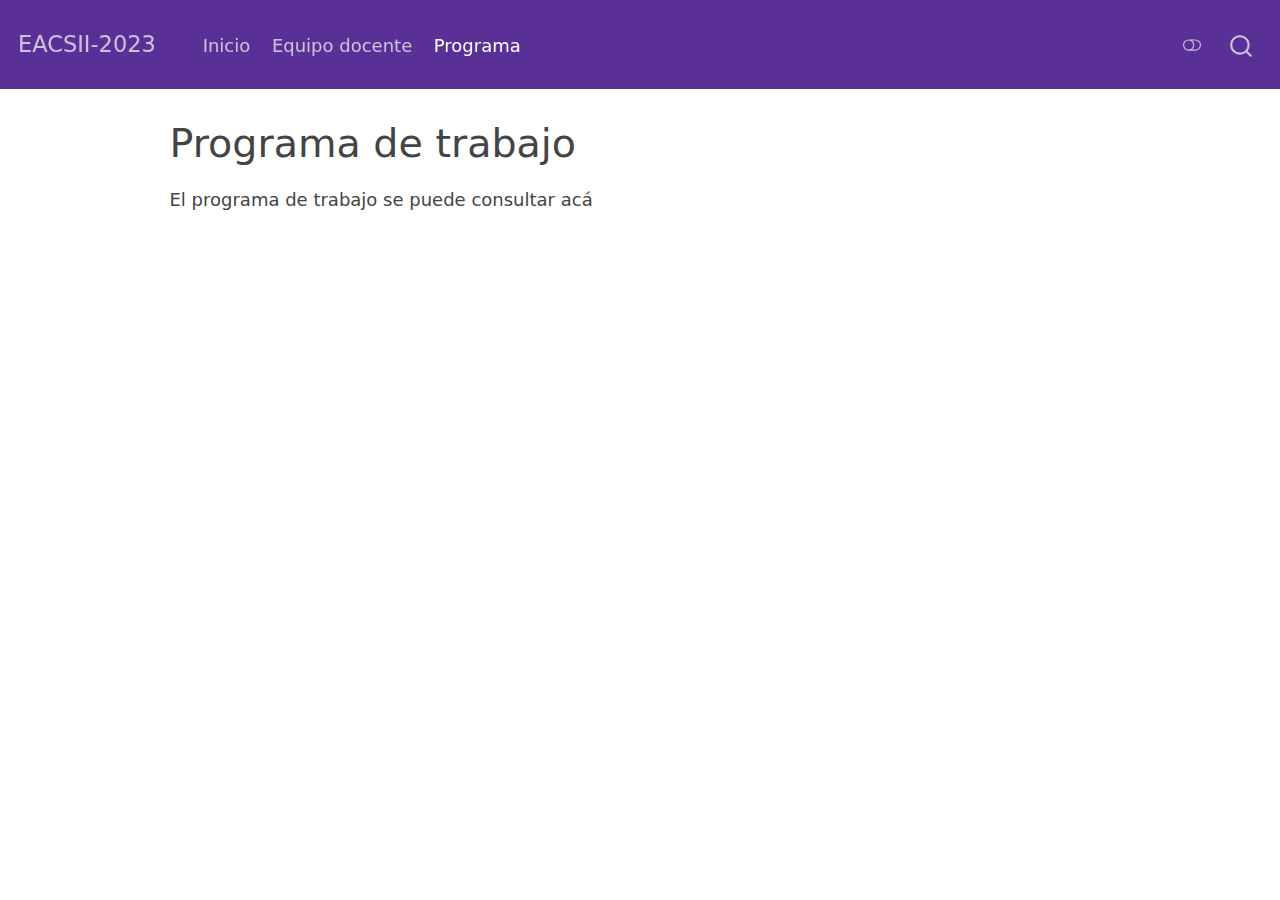
==== docs/about.html @ fce1d046 "Initial commit" ====
<!DOCTYPE html>
<html xmlns="http://www.w3.org/1999/xhtml" lang="en" xml:lang="en"><head>

<meta charset="utf-8">
<meta name="generator" content="quarto-1.2.269">

<meta name="viewport" content="width=device-width, initial-scale=1.0, user-scalable=yes">


<title>EACSII-2023 - Programa de trabajo</title>
<style>
code{white-space: pre-wrap;}
span.smallcaps{font-variant: small-caps;}
div.columns{display: flex; gap: min(4vw, 1.5em);}
div.column{flex: auto; overflow-x: auto;}
div.hanging-indent{margin-left: 1.5em; text-indent: -1.5em;}
ul.task-list{list-style: none;}
ul.task-list li input[type="checkbox"] {
  width: 0.8em;
  margin: 0 0.8em 0.2em -1.6em;
  vertical-align: middle;
}
</style>


<script src="site_libs/quarto-nav/quarto-nav.js"></script>
<script src="site_libs/quarto-nav/headroom.min.js"></script>
<script src="site_libs/clipboard/clipboard.min.js"></script>
<script src="site_libs/quarto-search/autocomplete.umd.js"></script>
<script src="site_libs/quarto-search/fuse.min.js"></script>
<script src="site_libs/quarto-search/quarto-search.js"></script>
<meta name="quarto:offset" content="./">
<script src="site_libs/quarto-html/quarto.js"></script>
<script src="site_libs/quarto-html/popper.min.js"></script>
<script src="site_libs/quarto-html/tippy.umd.min.js"></script>
<script src="site_libs/quarto-html/anchor.min.js"></script>
<link href="site_libs/quarto-html/tippy.css" rel="stylesheet">
<link href="site_libs/quarto-html/quarto-syntax-highlighting.css" rel="stylesheet" class="quarto-color-scheme" id="quarto-text-highlighting-styles">
<link href="site_libs/quarto-html/quarto-syntax-highlighting-dark.css" rel="prefetch" class="quarto-color-scheme quarto-color-alternate" id="quarto-text-highlighting-styles">
<script src="site_libs/bootstrap/bootstrap.min.js"></script>
<link href="site_libs/bootstrap/bootstrap-icons.css" rel="stylesheet">
<link href="site_libs/bootstrap/bootstrap.min.css" rel="stylesheet" class="quarto-color-scheme" id="quarto-bootstrap" data-mode="light">
<link href="site_libs/bootstrap/bootstrap-dark.min.css" rel="prefetch" class="quarto-color-scheme quarto-color-alternate" id="quarto-bootstrap" data-mode="dark">
<script id="quarto-search-options" type="application/json">{
  "location": "navbar",
  "copy-button": false,
  "collapse-after": 3,
  "panel-placement": "end",
  "type": "overlay",
  "limit": 20,
  "language": {
    "search-no-results-text": "No results",
    "search-matching-documents-text": "matching documents",
    "search-copy-link-title": "Copy link to search",
    "search-hide-matches-text": "Hide additional matches",
    "search-more-match-text": "more match in this document",
    "search-more-matches-text": "more matches in this document",
    "search-clear-button-title": "Clear",
    "search-detached-cancel-button-title": "Cancel",
    "search-submit-button-title": "Submit"
  }
}</script>


<link rel="stylesheet" href="styles.css">
</head>

<body class="nav-fixed">

<div id="quarto-search-results"></div>
  <header id="quarto-header" class="headroom fixed-top">
    <nav class="navbar navbar-expand-lg navbar-dark ">
      <div class="navbar-container container-fluid">
      <div class="navbar-brand-container">
    <a class="navbar-brand" href="./index.html">
    <span class="navbar-title">EACSII-2023</span>
    </a>
  </div>
          <button class="navbar-toggler" type="button" data-bs-toggle="collapse" data-bs-target="#navbarCollapse" aria-controls="navbarCollapse" aria-expanded="false" aria-label="Toggle navigation" onclick="if (window.quartoToggleHeadroom) { window.quartoToggleHeadroom(); }">
  <span class="navbar-toggler-icon"></span>
</button>
          <div class="collapse navbar-collapse" id="navbarCollapse">
            <ul class="navbar-nav navbar-nav-scroll me-auto">
  <li class="nav-item">
    <a class="nav-link" href="./index.html">
 <span class="menu-text">Inicio</span></a>
  </li>  
  <li class="nav-item">
    <a class="nav-link" href="./equipo.html">
 <span class="menu-text">Equipo docente</span></a>
  </li>  
  <li class="nav-item">
    <a class="nav-link active" href="./about.html" aria-current="page">
 <span class="menu-text">Programa</span></a>
  </li>  
</ul>
              <div class="quarto-toggle-container">
                  <a href="" class="quarto-color-scheme-toggle nav-link" onclick="window.quartoToggleColorScheme(); return false;" title="Toggle dark mode"><i class="bi"></i></a>
              </div>
              <div id="quarto-search" class="" title="Search"></div>
          </div> <!-- /navcollapse -->
      </div> <!-- /container-fluid -->
    </nav>
</header>
<!-- content -->
<div id="quarto-content" class="quarto-container page-columns page-rows-contents page-layout-article page-navbar">
<!-- sidebar -->
<!-- margin-sidebar -->
    <div id="quarto-margin-sidebar" class="sidebar margin-sidebar">
        
    </div>
<!-- main -->
<main class="content" id="quarto-document-content">

<header id="title-block-header" class="quarto-title-block default">
<div class="quarto-title">
<h1 class="title">Programa de trabajo</h1>
</div>



<div class="quarto-title-meta">

    
  
    
  </div>
  

</header>

<p>El programa de trabajo se puede consultar acá</p>
<iframe src="./EACSII2023-2.pdf" title="Plan de Trabajo" width="960" height="500">
</iframe>



</main> <!-- /main -->
<script id="quarto-html-after-body" type="application/javascript">
window.document.addEventListener("DOMContentLoaded", function (event) {
  const toggleBodyColorMode = (bsSheetEl) => {
    const mode = bsSheetEl.getAttribute("data-mode");
    const bodyEl = window.document.querySelector("body");
    if (mode === "dark") {
      bodyEl.classList.add("quarto-dark");
      bodyEl.classList.remove("quarto-light");
    } else {
      bodyEl.classList.add("quarto-light");
      bodyEl.classList.remove("quarto-dark");
    }
  }
  const toggleBodyColorPrimary = () => {
    const bsSheetEl = window.document.querySelector("link#quarto-bootstrap");
    if (bsSheetEl) {
      toggleBodyColorMode(bsSheetEl);
    }
  }
  toggleBodyColorPrimary();  
  const disableStylesheet = (stylesheets) => {
    for (let i=0; i < stylesheets.length; i++) {
      const stylesheet = stylesheets[i];
      stylesheet.rel = 'prefetch';
    }
  }
  const enableStylesheet = (stylesheets) => {
    for (let i=0; i < stylesheets.length; i++) {
      const stylesheet = stylesheets[i];
      stylesheet.rel = 'stylesheet';
    }
  }
  const manageTransitions = (selector, allowTransitions) => {
    const els = window.document.querySelectorAll(selector);
    for (let i=0; i < els.length; i++) {
      const el = els[i];
      if (allowTransitions) {
        el.classList.remove('notransition');
      } else {
        el.classList.add('notransition');
      }
    }
  }
  const toggleColorMode = (alternate) => {
    // Switch the stylesheets
    const alternateStylesheets = window.document.querySelectorAll('link.quarto-color-scheme.quarto-color-alternate');
    manageTransitions('#quarto-margin-sidebar .nav-link', false);
    if (alternate) {
      enableStylesheet(alternateStylesheets);
      for (const sheetNode of alternateStylesheets) {
        if (sheetNode.id === "quarto-bootstrap") {
          toggleBodyColorMode(sheetNode);
        }
      }
    } else {
      disableStylesheet(alternateStylesheets);
      toggleBodyColorPrimary();
    }
    manageTransitions('#quarto-margin-sidebar .nav-link', true);
    // Switch the toggles
    const toggles = window.document.querySelectorAll('.quarto-color-scheme-toggle');
    for (let i=0; i < toggles.length; i++) {
      const toggle = toggles[i];
      if (toggle) {
        if (alternate) {
          toggle.classList.add("alternate");     
        } else {
          toggle.classList.remove("alternate");
        }
      }
    }
    // Hack to workaround the fact that safari doesn't
    // properly recolor the scrollbar when toggling (#1455)
    if (navigator.userAgent.indexOf('Safari') > 0 && navigator.userAgent.indexOf('Chrome') == -1) {
      manageTransitions("body", false);
      window.scrollTo(0, 1);
      setTimeout(() => {
        window.scrollTo(0, 0);
        manageTransitions("body", true);
      }, 40);  
    }
  }
  const isFileUrl = () => { 
    return window.location.protocol === 'file:';
  }
  const hasAlternateSentinel = () => {  
    let styleSentinel = getColorSchemeSentinel();
    if (styleSentinel !== null) {
      return styleSentinel === "alternate";
    } else {
      return false;
    }
  }
  const setStyleSentinel = (alternate) => {
    const value = alternate ? "alternate" : "default";
    if (!isFileUrl()) {
      window.localStorage.setItem("quarto-color-scheme", value);
    } else {
      localAlternateSentinel = value;
    }
  }
  const getColorSchemeSentinel = () => {
    if (!isFileUrl()) {
      const storageValue = window.localStorage.getItem("quarto-color-scheme");
      return storageValue != null ? storageValue : localAlternateSentinel;
    } else {
      return localAlternateSentinel;
    }
  }
  let localAlternateSentinel = 'default';
  // Dark / light mode switch
  window.quartoToggleColorScheme = () => {
    // Read the current dark / light value 
    let toAlternate = !hasAlternateSentinel();
    toggleColorMode(toAlternate);
    setStyleSentinel(toAlternate);
  };
  // Ensure there is a toggle, if there isn't float one in the top right
  if (window.document.querySelector('.quarto-color-scheme-toggle') === null) {
    const a = window.document.createElement('a');
    a.classList.add('top-right');
    a.classList.add('quarto-color-scheme-toggle');
    a.href = "";
    a.onclick = function() { try { window.quartoToggleColorScheme(); } catch {} return false; };
    const i = window.document.createElement("i");
    i.classList.add('bi');
    a.appendChild(i);
    window.document.body.appendChild(a);
  }
  // Switch to dark mode if need be
  if (hasAlternateSentinel()) {
    toggleColorMode(true);
  } else {
    toggleColorMode(false);
  }
  const icon = "";
  const anchorJS = new window.AnchorJS();
  anchorJS.options = {
    placement: 'right',
    icon: icon
  };
  anchorJS.add('.anchored');
  const clipboard = new window.ClipboardJS('.code-copy-button', {
    target: function(trigger) {
      return trigger.previousElementSibling;
    }
  });
  clipboard.on('success', function(e) {
    // button target
    const button = e.trigger;
    // don't keep focus
    button.blur();
    // flash "checked"
    button.classList.add('code-copy-button-checked');
    var currentTitle = button.getAttribute("title");
    button.setAttribute("title", "Copied!");
    let tooltip;
    if (window.bootstrap) {
      button.setAttribute("data-bs-toggle", "tooltip");
      button.setAttribute("data-bs-placement", "left");
      button.setAttribute("data-bs-title", "Copied!");
      tooltip = new bootstrap.Tooltip(button, 
        { trigger: "manual", 
          customClass: "code-copy-button-tooltip",
          offset: [0, -8]});
      tooltip.show();    
    }
    setTimeout(function() {
      if (tooltip) {
        tooltip.hide();
        button.removeAttribute("data-bs-title");
        button.removeAttribute("data-bs-toggle");
        button.removeAttribute("data-bs-placement");
      }
      button.setAttribute("title", currentTitle);
      button.classList.remove('code-copy-button-checked');
    }, 1000);
    // clear code selection
    e.clearSelection();
  });
  function tippyHover(el, contentFn) {
    const config = {
      allowHTML: true,
      content: contentFn,
      maxWidth: 500,
      delay: 100,
      arrow: false,
      appendTo: function(el) {
          return el.parentElement;
      },
      interactive: true,
      interactiveBorder: 10,
      theme: 'quarto',
      placement: 'bottom-start'
    };
    window.tippy(el, config); 
  }
  const noterefs = window.document.querySelectorAll('a[role="doc-noteref"]');
  for (var i=0; i<noterefs.length; i++) {
    const ref = noterefs[i];
    tippyHover(ref, function() {
      // use id or data attribute instead here
      let href = ref.getAttribute('data-footnote-href') || ref.getAttribute('href');
      try { href = new URL(href).hash; } catch {}
      const id = href.replace(/^#\/?/, "");
      const note = window.document.getElementById(id);
      return note.innerHTML;
    });
  }
  const findCites = (el) => {
    const parentEl = el.parentElement;
    if (parentEl) {
      const cites = parentEl.dataset.cites;
      if (cites) {
        return {
          el,
          cites: cites.split(' ')
        };
      } else {
        return findCites(el.parentElement)
      }
    } else {
      return undefined;
    }
  };
  var bibliorefs = window.document.querySelectorAll('a[role="doc-biblioref"]');
  for (var i=0; i<bibliorefs.length; i++) {
    const ref = bibliorefs[i];
    const citeInfo = findCites(ref);
    if (citeInfo) {
      tippyHover(citeInfo.el, function() {
        var popup = window.document.createElement('div');
        citeInfo.cites.forEach(function(cite) {
          var citeDiv = window.document.createElement('div');
          citeDiv.classList.add('hanging-indent');
          citeDiv.classList.add('csl-entry');
          var biblioDiv = window.document.getElementById('ref-' + cite);
          if (biblioDiv) {
            citeDiv.innerHTML = biblioDiv.innerHTML;
          }
          popup.appendChild(citeDiv);
        });
        return popup.innerHTML;
      });
    }
  }
});
</script>
</div> <!-- /content -->



</body></html>
---- docs/site_libs/quarto-html/tippy.css ----
.tippy-box[data-animation=fade][data-state=hidden]{opacity:0}[data-tippy-root]{max-width:calc(100vw - 10px)}.tippy-box{position:relative;background-color:#333;color:#fff;border-radius:4px;font-size:14px;line-height:1.4;white-space:normal;outline:0;transition-property:transform,visibility,opacity}.tippy-box[data-placement^=top]>.tippy-arrow{bottom:0}.tippy-box[data-placement^=top]>.tippy-arrow:before{bottom:-7px;left:0;border-width:8px 8px 0;border-top-color:initial;transform-origin:center top}.tippy-box[data-placement^=bottom]>.tippy-arrow{top:0}.tippy-box[data-placement^=bottom]>.tippy-arrow:before{top:-7px;left:0;border-width:0 8px 8px;border-bottom-color:initial;transform-origin:center bottom}.tippy-box[data-placement^=left]>.tippy-arrow{right:0}.tippy-box[data-placement^=left]>.tippy-arrow:before{border-width:8px 0 8px 8px;border-left-color:initial;right:-7px;transform-origin:center left}.tippy-box[data-placement^=right]>.tippy-arrow{left:0}.tippy-box[data-placement^=right]>.tippy-arrow:before{left:-7px;border-width:8px 8px 8px 0;border-right-color:initial;transform-origin:center right}.tippy-box[data-inertia][data-state=visible]{transition-timing-function:cubic-bezier(.54,1.5,.38,1.11)}.tippy-arrow{width:16px;height:16px;color:#333}.tippy-arrow:before{content:"";position:absolute;border-color:transparent;border-style:solid}.tippy-content{position:relative;padding:5px 9px;z-index:1}
---- docs/site_libs/quarto-html/quarto-syntax-highlighting.css ----
/* quarto syntax highlight colors */
:root {
  --quarto-hl-ot-color: #003B4F;
  --quarto-hl-at-color: #657422;
  --quarto-hl-ss-color: #20794D;
  --quarto-hl-an-color: #5E5E5E;
  --quarto-hl-fu-color: #4758AB;
  --quarto-hl-st-color: #20794D;
  --quarto-hl-cf-color: #003B4F;
  --quarto-hl-op-color: #5E5E5E;
  --quarto-hl-er-color: #AD0000;
  --quarto-hl-bn-color: #AD0000;
  --quarto-hl-al-color: #AD0000;
  --quarto-hl-va-color: #111111;
  --quarto-hl-bu-color: inherit;
  --quarto-hl-ex-color: inherit;
  --quarto-hl-pp-color: #AD0000;
  --quarto-hl-in-color: #5E5E5E;
  --quarto-hl-vs-color: #20794D;
  --quarto-hl-wa-color: #5E5E5E;
  --quarto-hl-do-color: #5E5E5E;
  --quarto-hl-im-color: #00769E;
  --quarto-hl-ch-color: #20794D;
  --quarto-hl-dt-color: #AD0000;
  --quarto-hl-fl-color: #AD0000;
  --quarto-hl-co-color: #5E5E5E;
  --quarto-hl-cv-color: #5E5E5E;
  --quarto-hl-cn-color: #8f5902;
  --quarto-hl-sc-color: #5E5E5E;
  --quarto-hl-dv-color: #AD0000;
  --quarto-hl-kw-color: #003B4F;
}

/* other quarto variables */
:root {
  --quarto-font-monospace: SFMono-Regular, Menlo, Monaco, Consolas, "Liberation Mono", "Courier New", monospace;
}

pre > code.sourceCode > span {
  color: #003B4F;
}

code span {
  color: #003B4F;
}

code.sourceCode > span {
  color: #003B4F;
}

div.sourceCode,
div.sourceCode pre.sourceCode {
  color: #003B4F;
}

code span.ot {
  color: #003B4F;
}

code span.at {
  color: #657422;
}

code span.ss {
  color: #20794D;
}

code span.an {
  color: #5E5E5E;
}

code span.fu {
  color: #4758AB;
}

code span.st {
  color: #20794D;
}

code span.cf {
  color: #003B4F;
}

code span.op {
  color: #5E5E5E;
}

code span.er {
  color: #AD0000;
}

code span.bn {
  color: #AD0000;
}

code span.al {
  color: #AD0000;
}

code span.va {
  color: #111111;
}

code span.pp {
  color: #AD0000;
}

code span.in {
  color: #5E5E5E;
}

code span.vs {
  color: #20794D;
}

code span.wa {
  color: #5E5E5E;
  font-style: italic;
}

code span.do {
  color: #5E5E5E;
  font-style: italic;
}

code span.im {
  color: #00769E;
}

code span.ch {
  color: #20794D;
}

code span.dt {
  color: #AD0000;
}

code span.fl {
  color: #AD0000;
}

code span.co {
  color: #5E5E5E;
}

code span.cv {
  color: #5E5E5E;
  font-style: italic;
}

code span.cn {
  color: #8f5902;
}

code span.sc {
  color: #5E5E5E;
}

code span.dv {
  color: #AD0000;
}

code span.kw {
  color: #003B4F;
}

.prevent-inlining {
  content: "</";
}

/*# sourceMappingURL=debc5d5d77c3f9108843748ff7464032.css.map */
---- docs/site_libs/quarto-html/quarto-syntax-highlighting-dark.css ----
/* quarto syntax highlight colors */
:root {
  --quarto-hl-al-color: #f07178;
  --quarto-hl-an-color: #d4d0ab;
  --quarto-hl-at-color: #00e0e0;
  --quarto-hl-bn-color: #d4d0ab;
  --quarto-hl-bu-color: #abe338;
  --quarto-hl-ch-color: #abe338;
  --quarto-hl-co-color: #f8f8f2;
  --quarto-hl-cv-color: #ffd700;
  --quarto-hl-cn-color: #ffd700;
  --quarto-hl-cf-color: #ffa07a;
  --quarto-hl-dt-color: #ffa07a;
  --quarto-hl-dv-color: #d4d0ab;
  --quarto-hl-do-color: #f8f8f2;
  --quarto-hl-er-color: #f07178;
  --quarto-hl-ex-color: #00e0e0;
  --quarto-hl-fl-color: #d4d0ab;
  --quarto-hl-fu-color: #ffa07a;
  --quarto-hl-im-color: #abe338;
  --quarto-hl-in-color: #d4d0ab;
  --quarto-hl-kw-color: #ffa07a;
  --quarto-hl-op-color: #ffa07a;
  --quarto-hl-ot-color: #00e0e0;
  --quarto-hl-pp-color: #dcc6e0;
  --quarto-hl-re-color: #00e0e0;
  --quarto-hl-sc-color: #abe338;
  --quarto-hl-ss-color: #abe338;
  --quarto-hl-st-color: #abe338;
  --quarto-hl-va-color: #00e0e0;
  --quarto-hl-vs-color: #abe338;
  --quarto-hl-wa-color: #dcc6e0;
}

/* other quarto variables */
:root {
  --quarto-font-monospace: SFMono-Regular, Menlo, Monaco, Consolas, "Liberation Mono", "Courier New", monospace;
}

code span.al {
  font-weight: bold;
  color: #f07178;
}

code span.an {
  color: #d4d0ab;
}

code span.at {
  color: #00e0e0;
}

code span.bn {
  color: #d4d0ab;
}

code span.bu {
  color: #abe338;
}

code span.ch {
  color: #abe338;
}

code span.co {
  font-style: italic;
  color: #f8f8f2;
}

code span.cv {
  color: #ffd700;
}

code span.cn {
  color: #ffd700;
}

code span.cf {
  font-weight: bold;
  color: #ffa07a;
}

code span.dt {
  color: #ffa07a;
}

code span.dv {
  color: #d4d0ab;
}

code span.do {
  color: #f8f8f2;
}

code span.er {
  color: #f07178;
  text-decoration: underline;
}

code span.ex {
  font-weight: bold;
  color: #00e0e0;
}

code span.fl {
  color: #d4d0ab;
}

code span.fu {
  color: #ffa07a;
}

code span.im {
  color: #abe338;
}

code span.in {
  color: #d4d0ab;
}

code span.kw {
  font-weight: bold;
  color: #ffa07a;
}

pre > code.sourceCode > span {
  color: #f8f8f2;
}

code span {
  color: #f8f8f2;
}

code.sourceCode > span {
  color: #f8f8f2;
}

div.sourceCode,
div.sourceCode pre.sourceCode {
  color: #f8f8f2;
}

code span.op {
  color: #ffa07a;
}

code span.ot {
  color: #00e0e0;
}

code span.pp {
  color: #dcc6e0;
}

code span.re {
  color: #00e0e0;
}

code span.sc {
  color: #abe338;
}

code span.ss {
  color: #abe338;
}

code span.st {
  color: #abe338;
}

code span.va {
  color: #00e0e0;
}

code span.vs {
  color: #abe338;
}

code span.wa {
  color: #dcc6e0;
}

.prevent-inlining {
  content: "</";
}

/*# sourceMappingURL=935a306eefa94366c21e1a970dddb765.css.map */
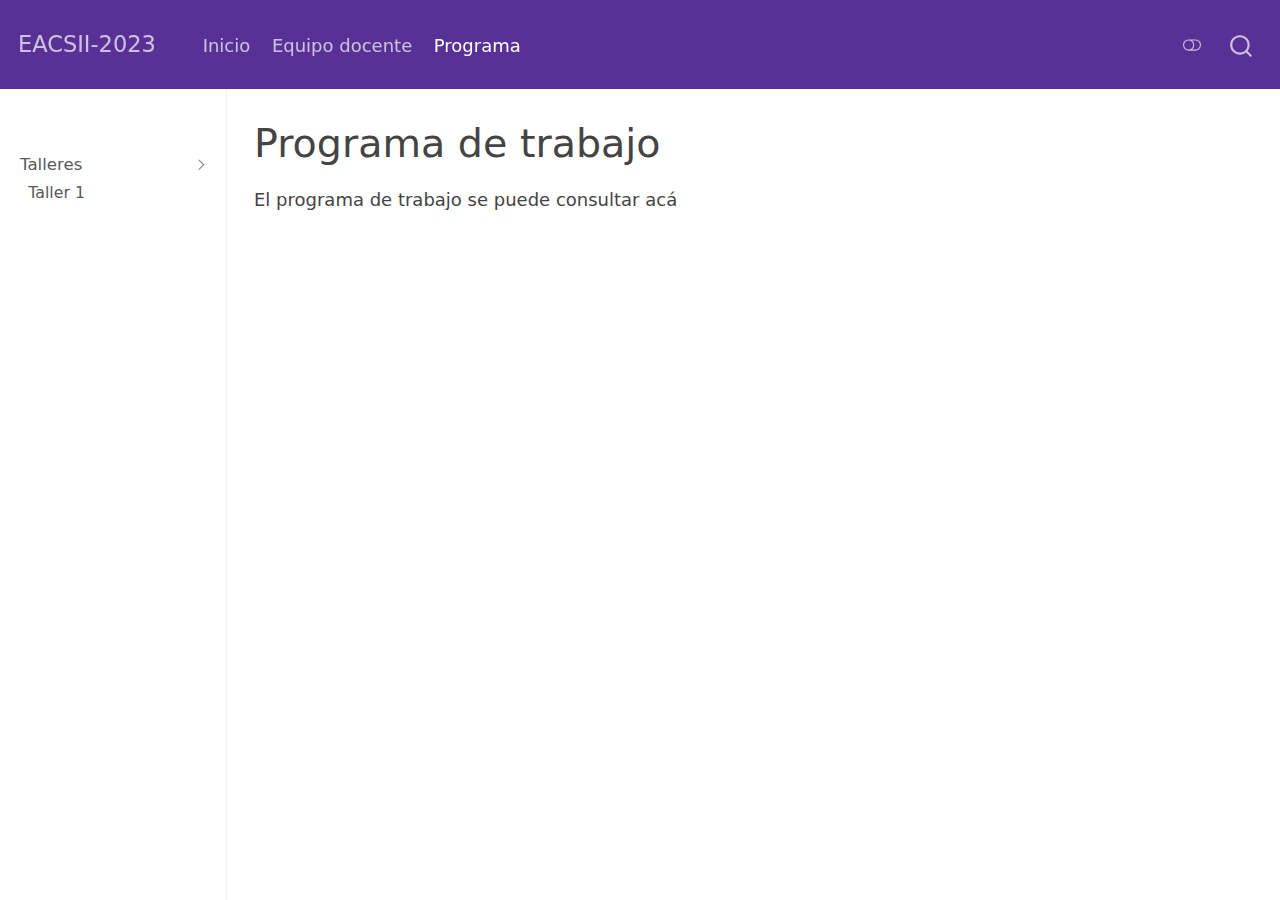
==== commit 521b72ba: "Taller1" ====
--- a/docs/about.html
+++ b/docs/about.html
@@ -65,7 +65,7 @@
 <link rel="stylesheet" href="styles.css">
 </head>
 
-<body class="nav-fixed">
+<body class="nav-sidebar docked nav-fixed">
 
 <div id="quarto-search-results"></div>
   <header id="quarto-header" class="headroom fixed-top">
@@ -101,10 +101,44 @@
           </div> <!-- /navcollapse -->
       </div> <!-- /container-fluid -->
     </nav>
+  <nav class="quarto-secondary-nav" data-bs-toggle="collapse" data-bs-target="#quarto-sidebar" aria-controls="quarto-sidebar" aria-expanded="false" aria-label="Toggle sidebar navigation" onclick="if (window.quartoToggleHeadroom) { window.quartoToggleHeadroom(); }">
+    <div class="container-fluid d-flex justify-content-between">
+      <h1 class="quarto-secondary-nav-title">Programa de trabajo</h1>
+      <button type="button" class="quarto-btn-toggle btn" aria-label="Show secondary navigation">
+        <i class="bi bi-chevron-right"></i>
+      </button>
+    </div>
+  </nav>
 </header>
 <!-- content -->
 <div id="quarto-content" class="quarto-container page-columns page-rows-contents page-layout-article page-navbar">
 <!-- sidebar -->
+  <nav id="quarto-sidebar" class="sidebar collapse sidebar-navigation docked overflow-auto">
+      <div class="mt-2 flex-shrink-0 align-items-center">
+        <div class="sidebar-search">
+        <div id="quarto-search" class="" title="Search"></div>
+        </div>
+      </div>
+    <div class="sidebar-menu-container"> 
+    <ul class="list-unstyled mt-1">
+        <li class="sidebar-item sidebar-item-section">
+      <div class="sidebar-item-container"> 
+            <a class="sidebar-item-text sidebar-link text-start" data-bs-toggle="collapse" data-bs-target="#quarto-sidebar-section-1" aria-expanded="true">Talleres</a>
+          <a class="sidebar-item-toggle text-start" data-bs-toggle="collapse" data-bs-target="#quarto-sidebar-section-1" aria-expanded="true">
+            <i class="bi bi-chevron-right ms-2"></i>
+          </a> 
+      </div>
+      <ul id="quarto-sidebar-section-1" class="collapse list-unstyled sidebar-section depth1 show">  
+          <li class="sidebar-item">
+  <div class="sidebar-item-container"> 
+  <a href="./P1.html" class="sidebar-item-text sidebar-link">Taller 1</a>
+  </div>
+</li>
+      </ul>
+  </li>
+    </ul>
+    </div>
+</nav>
 <!-- margin-sidebar -->
     <div id="quarto-margin-sidebar" class="sidebar margin-sidebar">
         
@@ -114,7 +148,7 @@
 
 <header id="title-block-header" class="quarto-title-block default">
 <div class="quarto-title">
-<h1 class="title">Programa de trabajo</h1>
+<h1 class="title d-none d-lg-block">Programa de trabajo</h1>
 </div>
 
 
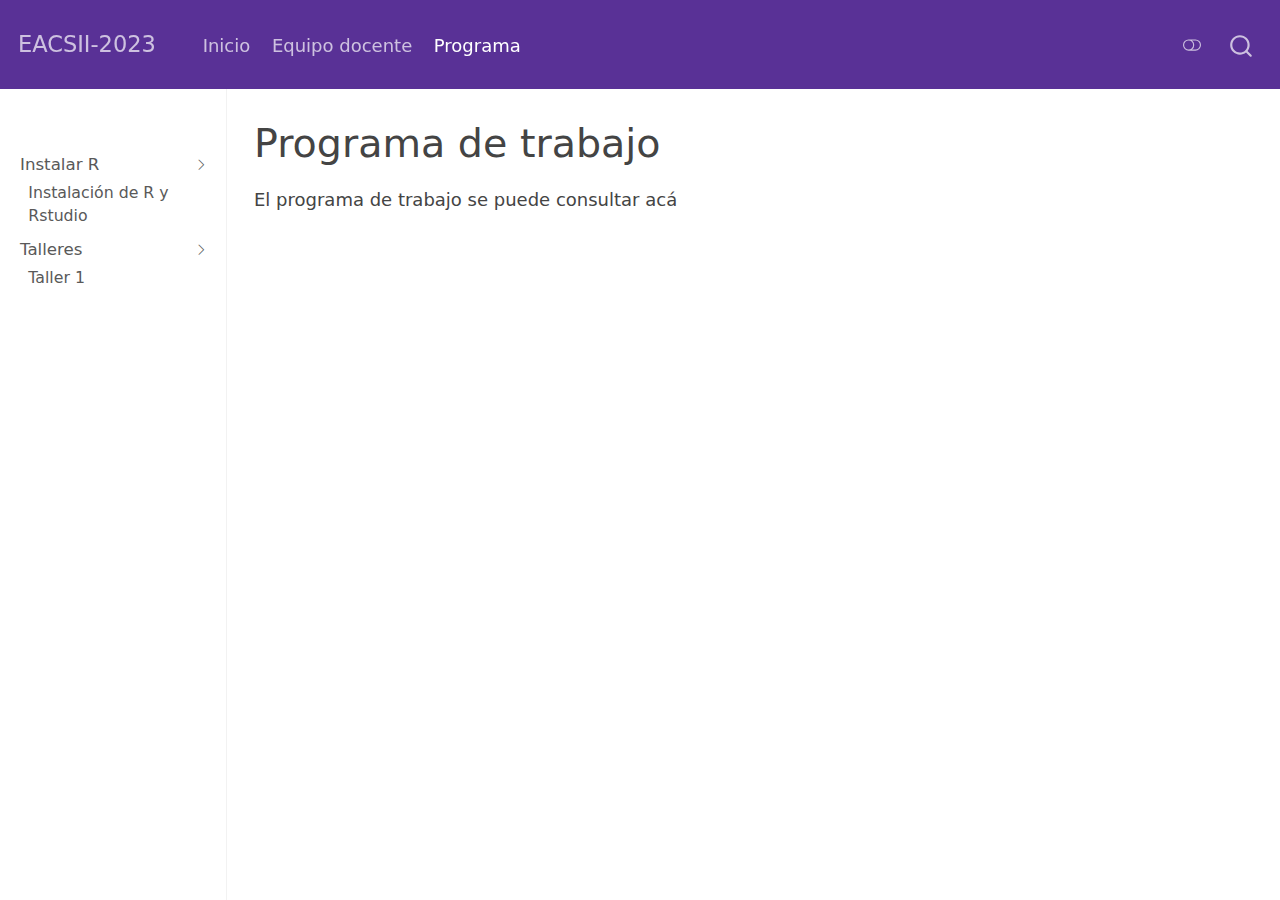
==== commit 989a1341: "update" ====
--- a/docs/about.html
+++ b/docs/about.html
@@ -123,12 +123,27 @@
     <ul class="list-unstyled mt-1">
         <li class="sidebar-item sidebar-item-section">
       <div class="sidebar-item-container"> 
-            <a class="sidebar-item-text sidebar-link text-start" data-bs-toggle="collapse" data-bs-target="#quarto-sidebar-section-1" aria-expanded="true">Talleres</a>
+            <a class="sidebar-item-text sidebar-link text-start" data-bs-toggle="collapse" data-bs-target="#quarto-sidebar-section-1" aria-expanded="true">Instalar R</a>
           <a class="sidebar-item-toggle text-start" data-bs-toggle="collapse" data-bs-target="#quarto-sidebar-section-1" aria-expanded="true">
             <i class="bi bi-chevron-right ms-2"></i>
           </a> 
       </div>
       <ul id="quarto-sidebar-section-1" class="collapse list-unstyled sidebar-section depth1 show">  
+          <li class="sidebar-item">
+  <div class="sidebar-item-container"> 
+  <a href="./instala.html" class="sidebar-item-text sidebar-link">Instalación de R y Rstudio</a>
+  </div>
+</li>
+      </ul>
+  </li>
+        <li class="sidebar-item sidebar-item-section">
+      <div class="sidebar-item-container"> 
+            <a class="sidebar-item-text sidebar-link text-start" data-bs-toggle="collapse" data-bs-target="#quarto-sidebar-section-2" aria-expanded="true">Talleres</a>
+          <a class="sidebar-item-toggle text-start" data-bs-toggle="collapse" data-bs-target="#quarto-sidebar-section-2" aria-expanded="true">
+            <i class="bi bi-chevron-right ms-2"></i>
+          </a> 
+      </div>
+      <ul id="quarto-sidebar-section-2" class="collapse list-unstyled sidebar-section depth1 show">  
           <li class="sidebar-item">
   <div class="sidebar-item-container"> 
   <a href="./P1.html" class="sidebar-item-text sidebar-link">Taller 1</a>
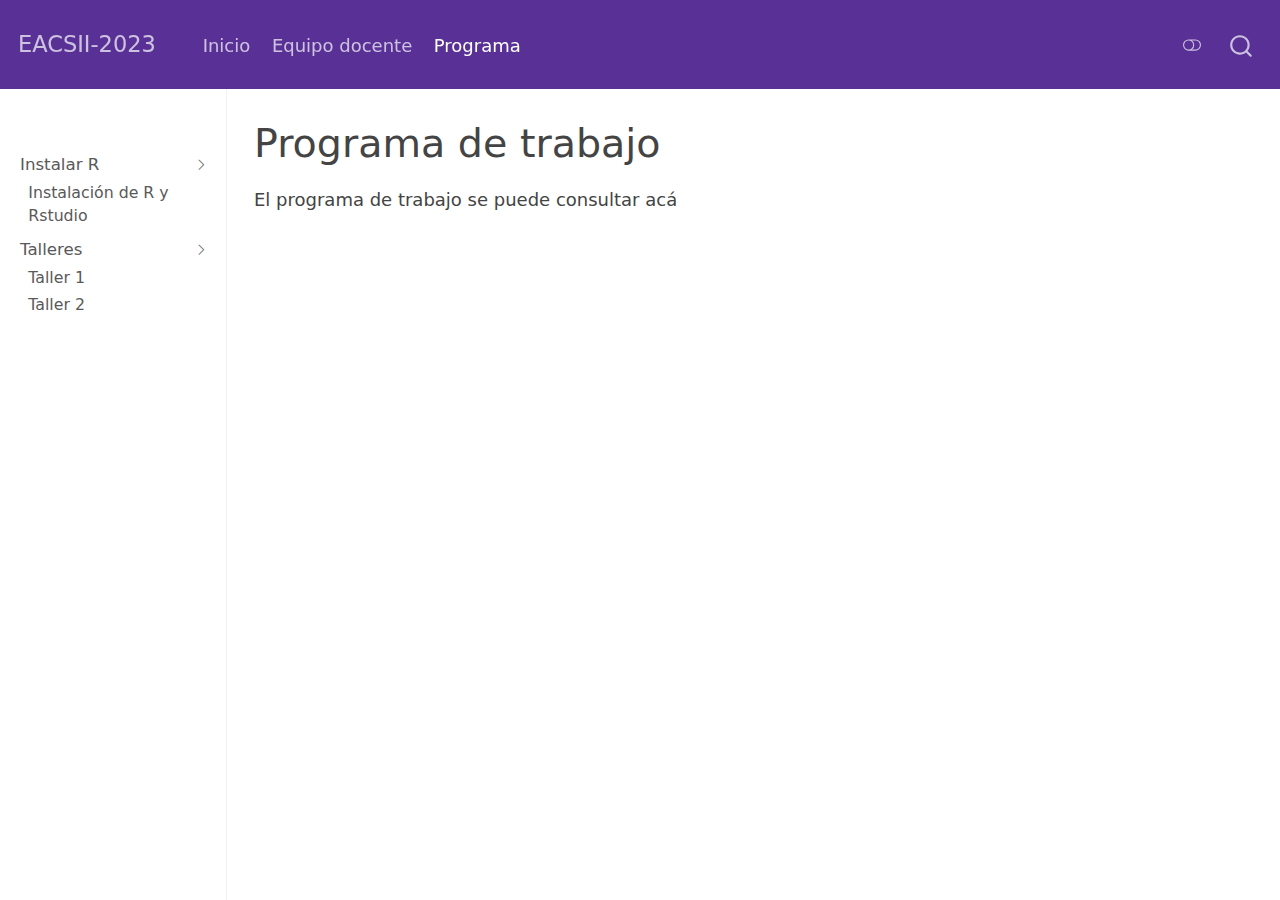
==== commit 06d00047: "p2" ====
--- a/docs/about.html
+++ b/docs/about.html
@@ -149,6 +149,11 @@
   <a href="./P1.html" class="sidebar-item-text sidebar-link">Taller 1</a>
   </div>
 </li>
+          <li class="sidebar-item">
+  <div class="sidebar-item-container"> 
+  <a href="./P2.html" class="sidebar-item-text sidebar-link">Taller 2</a>
+  </div>
+</li>
       </ul>
   </li>
     </ul>
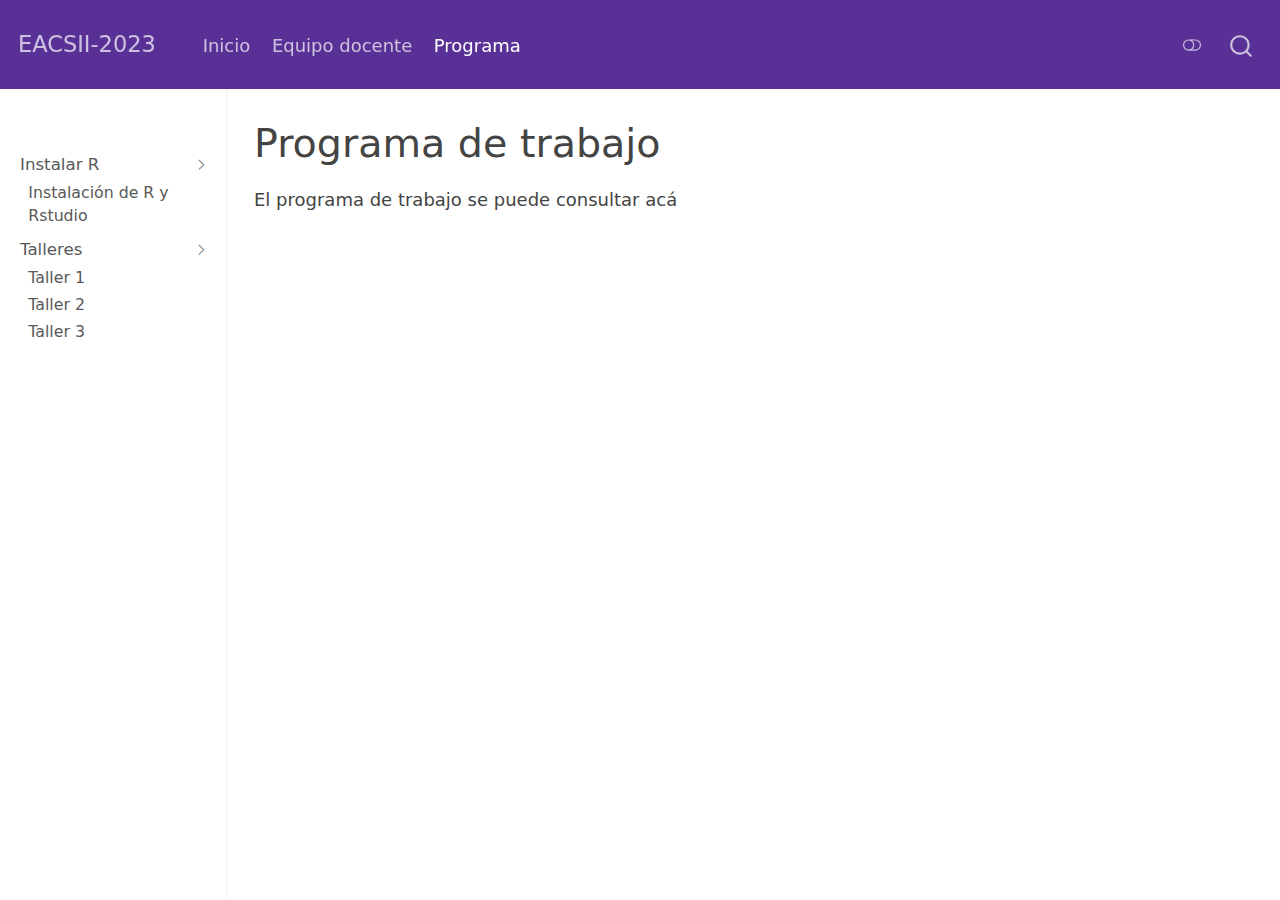
==== commit dd66c0ac: "Taller 3" ====
--- a/docs/about.html
+++ b/docs/about.html
@@ -154,6 +154,11 @@
   <a href="./P2.html" class="sidebar-item-text sidebar-link">Taller 2</a>
   </div>
 </li>
+          <li class="sidebar-item">
+  <div class="sidebar-item-container"> 
+  <a href="./P3.html" class="sidebar-item-text sidebar-link">Taller 3</a>
+  </div>
+</li>
       </ul>
   </li>
     </ul>
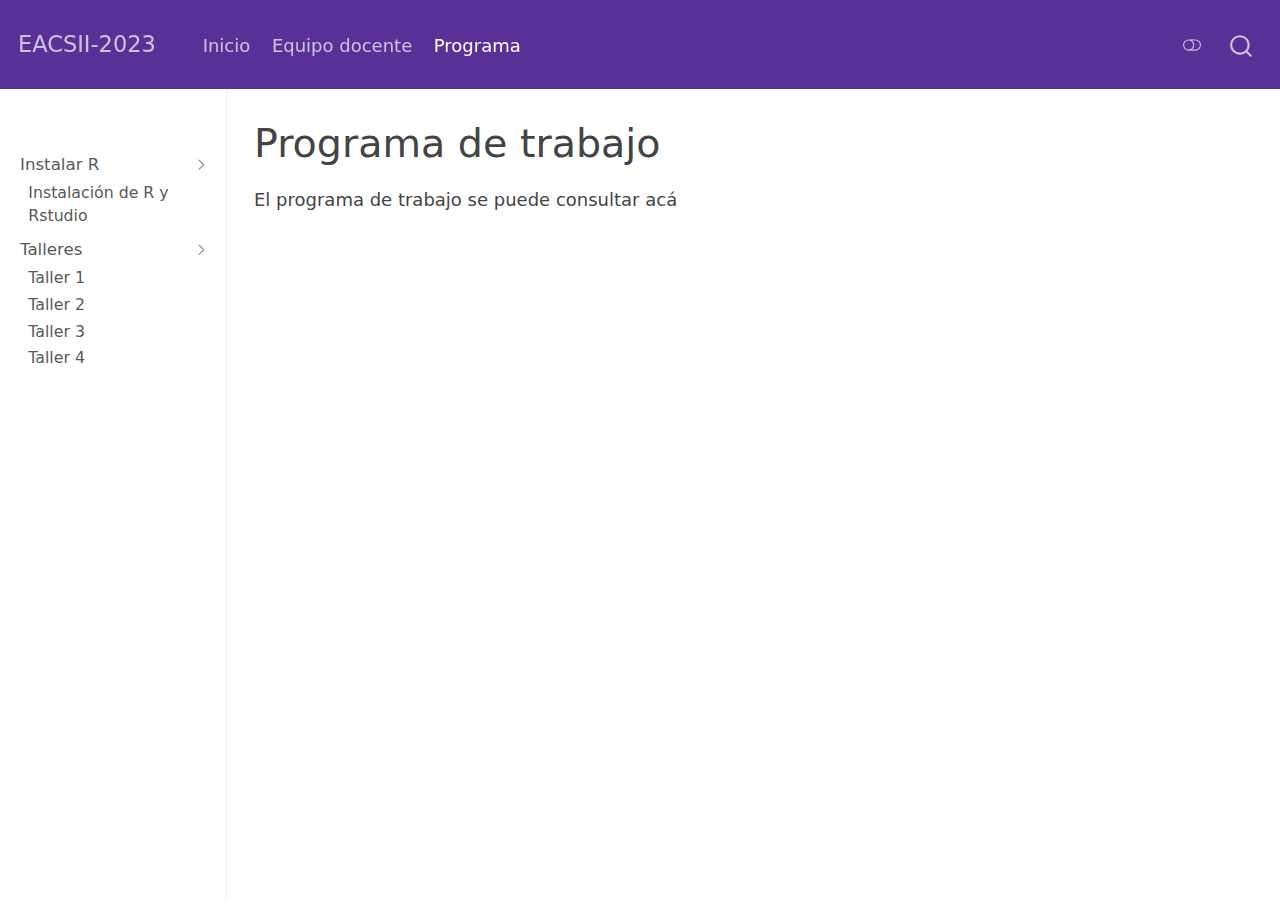
==== commit 182133f3: "proba" ====
--- a/docs/about.html
+++ b/docs/about.html
@@ -159,6 +159,11 @@
   <a href="./P3.html" class="sidebar-item-text sidebar-link">Taller 3</a>
   </div>
 </li>
+          <li class="sidebar-item">
+  <div class="sidebar-item-container"> 
+  <a href="./P4.html" class="sidebar-item-text sidebar-link">Taller 4</a>
+  </div>
+</li>
       </ul>
   </li>
     </ul>
